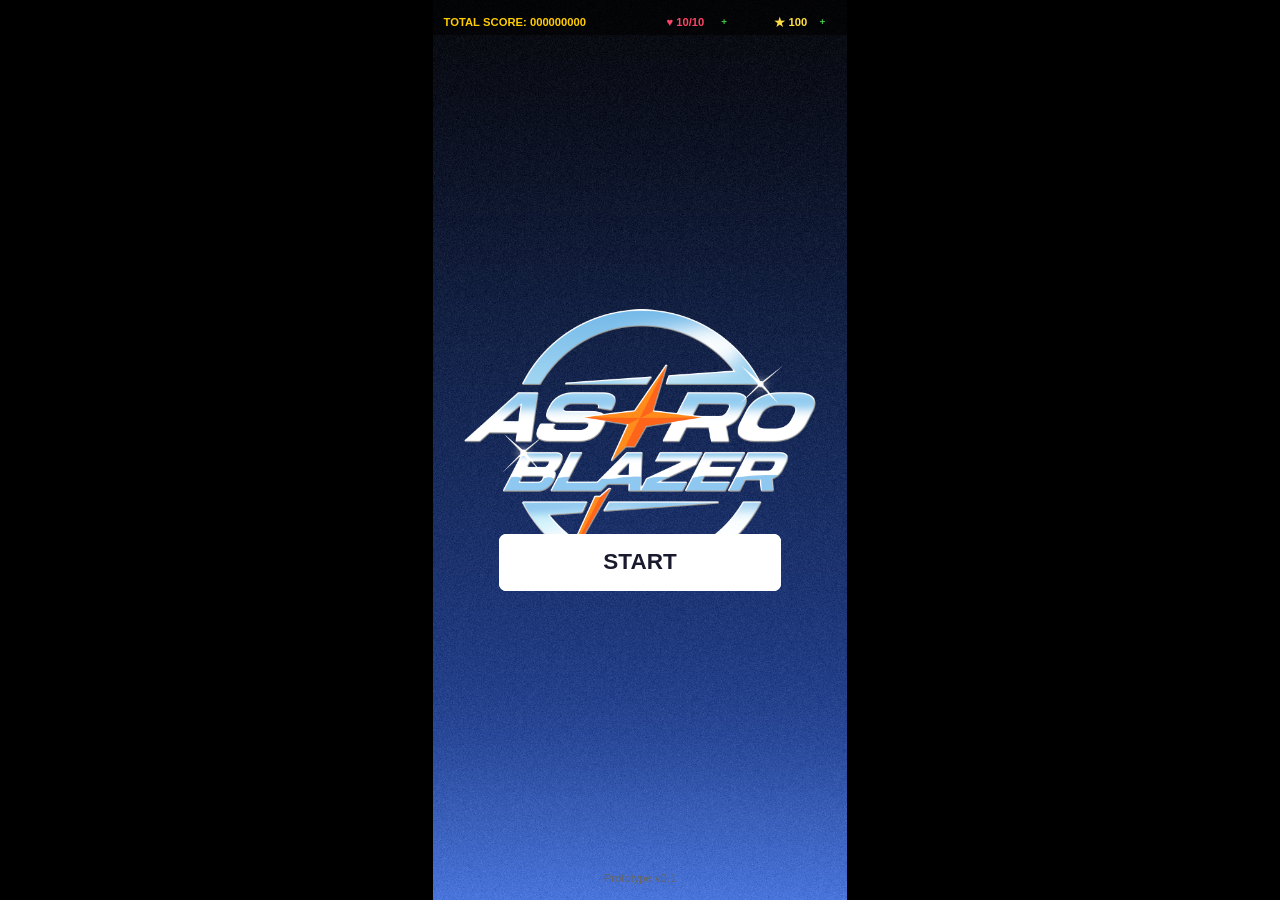
==== Astro Blazer/index.html @ d27b6202 "Astro Blazer" ====
<!DOCTYPE html>
<html lang="ko">
<head>
  <meta charset="UTF-8">
  <meta name="viewport" content="width=device-width, initial-scale=1.0, maximum-scale=1.0, user-scalable=no, viewport-fit=cover">
  <meta name="apple-mobile-web-app-capable" content="yes">
  <meta name="mobile-web-app-capable" content="yes">
  <title>Galaxy Falcon 3</title>
  <link rel="stylesheet" href="css/style.css">
</head>
<body>
  <canvas id="gameCanvas"></canvas>

  <script src="js/constants.js?v=33"></script>
  <script src="js/assets.js?v=33"></script>
  <script src="js/utils.js?v=33"></script>
  <script src="js/input.js?v=33"></script>
  <script src="js/bullet.js?v=33"></script>
  <script src="js/player.js?v=33"></script>
  <script src="js/enemy.js?v=33"></script>
  <script src="js/wave.js?v=33"></script>
  <script src="js/spreadsheet.js?v=33"></script>
  <script src="js/ui.js?v=33"></script>
  <script src="js/game.js?v=33"></script>
</body>
</html>
---- Astro Blazer/css/style.css ----
/* ============================================================
   Galaxy Falcon 3 - 메인 스타일시트
   ============================================================ */

* {
  margin: 0;
  padding: 0;
  box-sizing: border-box;
}

html, body {
  width: 100%;
  height: 100%;
  overflow: hidden;
  background: #000;
  touch-action: none;
  user-select: none;
  -webkit-user-select: none;
  -webkit-touch-callout: none;
}

body {
  display: flex;
  justify-content: center;
  align-items: center;
}

#gameCanvas {
  display: block;
  background: #0a0a2e;
  touch-action: none;
}
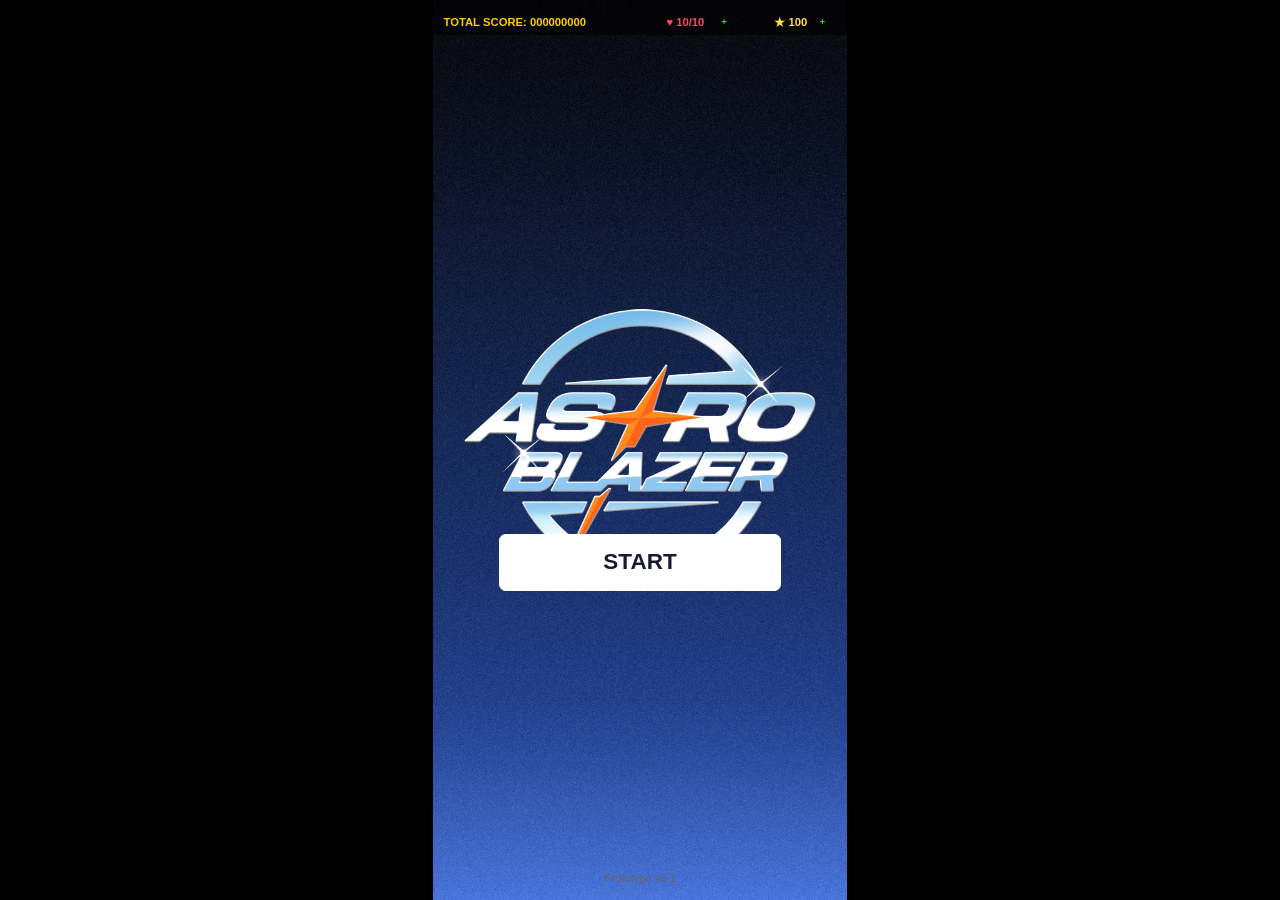
==== commit ec359760: "Rename gf3 to Astro Blazer and update files" ====
--- a/Astro Blazer/index.html
+++ b/Astro Blazer/index.html
@@ -11,16 +11,16 @@
 <body>
   <canvas id="gameCanvas"></canvas>
 
-  <script src="js/constants.js?v=33"></script>
-  <script src="js/assets.js?v=33"></script>
-  <script src="js/utils.js?v=33"></script>
-  <script src="js/input.js?v=33"></script>
-  <script src="js/bullet.js?v=33"></script>
-  <script src="js/player.js?v=33"></script>
-  <script src="js/enemy.js?v=33"></script>
-  <script src="js/wave.js?v=33"></script>
-  <script src="js/spreadsheet.js?v=33"></script>
-  <script src="js/ui.js?v=33"></script>
-  <script src="js/game.js?v=33"></script>
+  <script src="js/constants.js?v=37"></script>
+  <script src="js/assets.js?v=37"></script>
+  <script src="js/utils.js?v=37"></script>
+  <script src="js/input.js?v=37"></script>
+  <script src="js/bullet.js?v=37"></script>
+  <script src="js/player.js?v=37"></script>
+  <script src="js/enemy.js?v=37"></script>
+  <script src="js/wave.js?v=37"></script>
+  <script src="js/spreadsheet.js?v=37"></script>
+  <script src="js/ui.js?v=37"></script>
+  <script src="js/game.js?v=37"></script>
 </body>
 </html>
